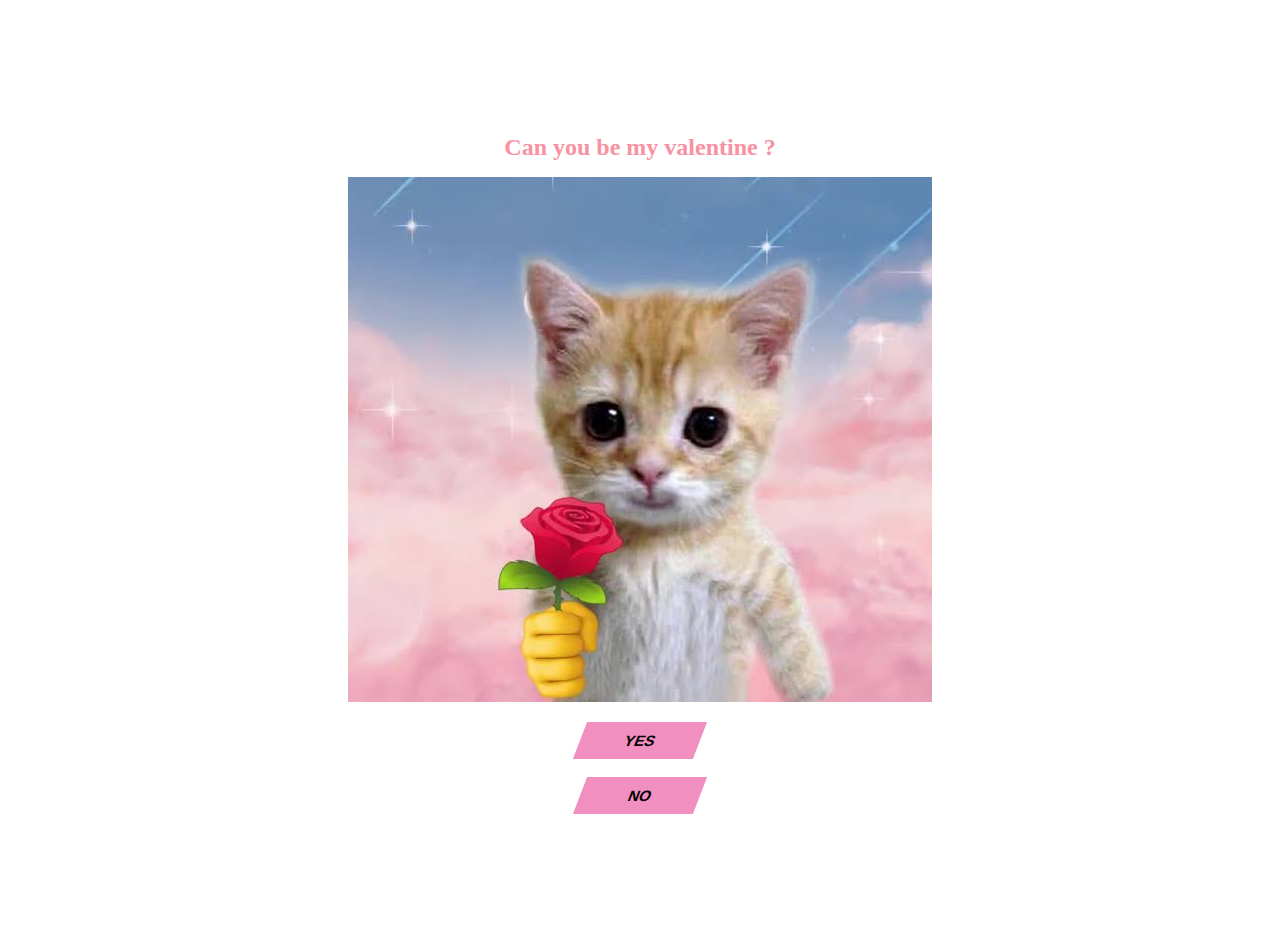
==== index.html @ 9d8ccc12 "Add files via upload" ====
<!DOCTYPE html>
<html lang="en">
  <head>
    <meta charset="UTF-8" />
    <meta name="viewport" content="width=device-width, initial-scale=1.0" />
    <title>Document</title>
    <link rel="stylesheet" href="css/index.css" />
  </head>
  <body class="container">
    <div class="div-column">
      <h1 class="text">Can you be my valentine ?</h1>
      <h4 id="trickMessage" class="hidden s-text">
        😛😛 You can't say no to me 😛😛
      </h4>
      <img src="./image/asking.jpeg" class="img" alt="" />

      <button id="yesBtn" class="btn">Yes</button>
      <br />
      <button id="noBtn" class="btn">No</button>
    </div>
  </body>
  <script src="js/script.js"></script>
  <!-- Link to your JavaScript file -->
</html>
---- css/index.css ----
html, body {
  overflow: hidden; /* Prevents scrolling on the page */
  height: 100%; /* Sets the height of the page to the viewport height */
}

body {
  font-family: 'Times New Roman', Times, serif;
  display: flex;
  justify-content: center; /* Center horizontally */
  align-items: center; /* Center vertically */
  min-height: calc(
    100vh - 32px
  ); /* Adjust 32px to your total vertical padding */
  margin: 0; /* Remove default margin */
}
.container {
  background-color: rgb(255, 255, 255);
  margin-left: auto;
  margin-right: auto;
  padding-left: 24px;
  padding-right: 24px;
  padding-top: 16px;
  padding-bottom: 16px;
}
.text {
  color: rgb(248, 145, 162);
  justify-content: center;
  align-items: center;
  display: flex;
  font-size: 1.50rem; /* Equivalent to 20px if the root font size is 16px */
}
.s-text {
  color: rgb(253, 164, 179);
  justify-content: center;
  align-items: center;
  display: flex;
  font-size: 0.75rem; /* Equivalent to 20px if the root font size is 16px */
}
.div-column {
  display: flex;
  flex-direction: column;
  align-items: center; /* This centers its children horizontally */
  justify-content: center; /* This centers its children vertically, if needed */
  padding-left: 1.5rem; /* 24px */
  padding-right: 1.5rem; /* 24px */
  padding-top: 1rem; /* 16px */
  padding-bottom: 1rem; /* 16px */
}
.img {
  max-width: 100%; /* Ensures the image is no wider than its container */
  display: block; /* Replace flex display with block for direct img styling */
  margin: 0 auto; /* Center the image horizontally if it's a block element */
  margin-bottom: 1.25rem; /* Equivalent to my-5 in Tailwind */
}
#show {
  height: 50px; /* Increase the height */
  width: 50px; /* Increase the width */
  background-color: transparent; /* Make the background transparent */
  border: none; /* Remove the border */
  cursor: pointer; /* Change cursor to pointer to indicate it's clickable */
  font-size: 120px; /* Adjust the font size as needed */
}
.dialog {
  flex-direction: column;
  align-items: center; /* Center horizontally */
  justify-content: space-between; /* Distribute space, but you can adjust as needed */
  /* Existing styles */
  background-color: pink;
  padding: 35px;
  border-radius: 8px;
  width: 250px;
  height: 200px;
  overflow: auto;
}

.dialog-content {
  /* New style for the inner container */
  display: flex;
  flex-direction: column;
  justify-content: center; /* Center vertically */
  align-items: center; /* Center horizontally */
}

/* From Uiverse.io by mrhyddenn */ 
button {
  background: #f08fc0;
  border: none;
  padding: 10px 20px;
  display: inline-block;
  font-size: 15px;
  font-weight: 600;
  width: 120px;
  text-transform: uppercase;
  cursor: pointer;
  transform: skew(-21deg);
}

span {
  display: inline-block;
  transform: skew(21deg);
}

button::before {
  content: '';
  position: absolute;
  top: 0;
  bottom: 0;
  right: 100%;
  left: 0;
  background: rgb(71, 12, 62);
  opacity: 0;
  z-index: -1;
  transition: all 0.5s;
}

button:hover {
  color: #fff;
}

button:hover::before {
  left: 0;
  right: 0;
  opacity: 1;
}

dialog[open] {
  -webkit-animation: show 1s ease normal;
}
@-webkit-keyframes show {
  from {
    transform: translateY(-110%);
  }
  to {
    transform: translateY(0%);
  }
}
.right-text {
  display: flex;
  flex-direction: column;
  justify-content: flex-end;
  align-items: flex-end;
  width: 100%; /* Ensure it takes the full width of its parent */
  text-align: right; /* This aligns the text to the right */
}
.button-container {
  display: flex;
  justify-content: center;
  width: 100%; /* Ensure it spans the full width of the dialog */
}
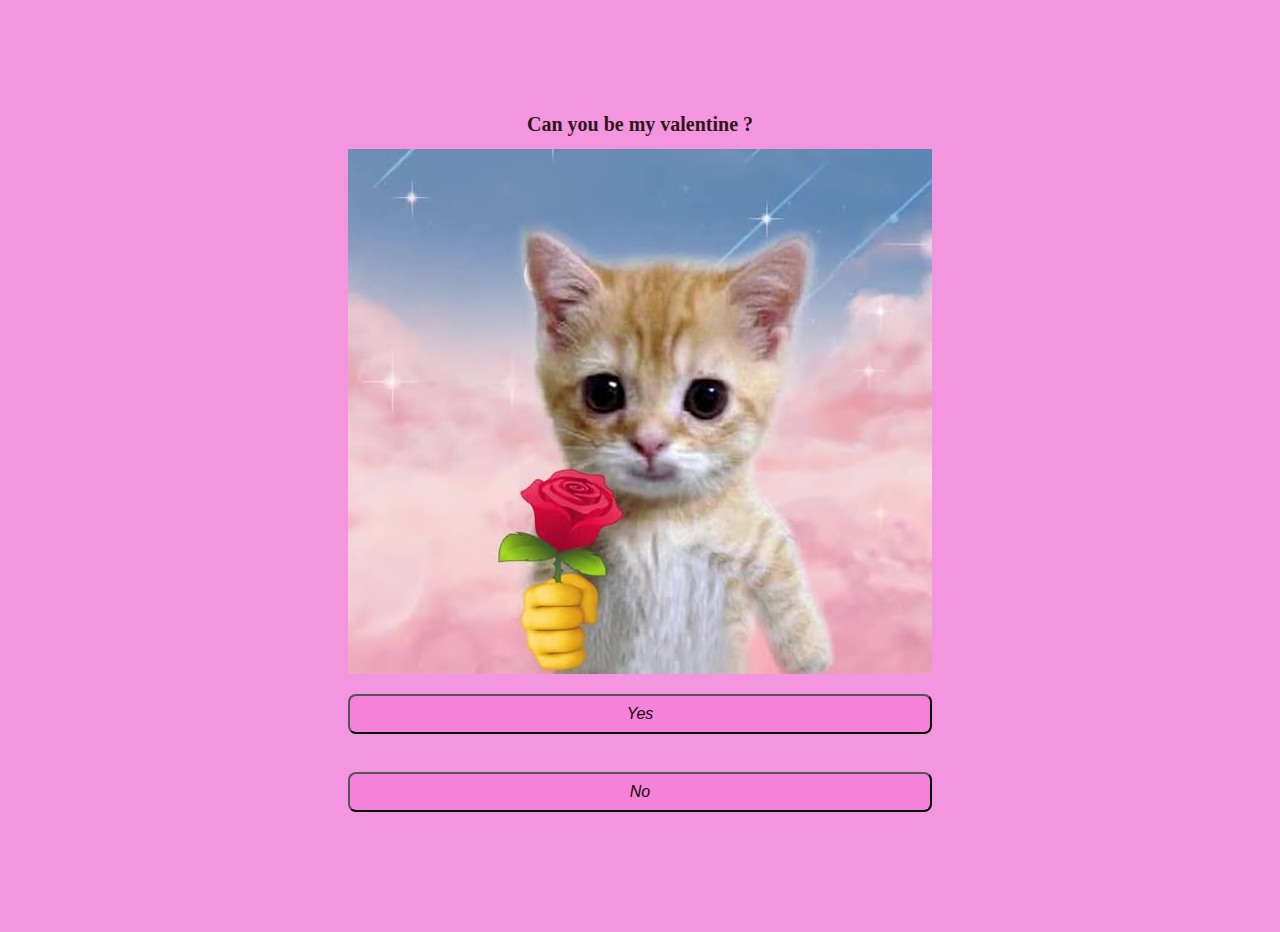
==== commit a19aa607: "Update index.html" ====
--- a/index.html
+++ b/index.html
@@ -3,7 +3,7 @@
   <head>
     <meta charset="UTF-8" />
     <meta name="viewport" content="width=device-width, initial-scale=1.0" />
-    <title>Document</title>
+    <title>OunSaa</title>
     <link rel="stylesheet" href="css/index.css" />
   </head>
   <body class="container">
--- a/css/index.css
+++ b/css/index.css
@@ -4,7 +4,7 @@
 }
 
 body {
-  font-family: 'Times New Roman', Times, serif;
+  font-family: 'Courier New', Courier, monospace;
   display: flex;
   justify-content: center; /* Center horizontally */
   align-items: center; /* Center vertically */
@@ -14,7 +14,7 @@
   margin: 0; /* Remove default margin */
 }
 .container {
-  background-color: rgb(255, 255, 255);
+  background-color: rgb(243, 150, 223);
   margin-left: auto;
   margin-right: auto;
   padding-left: 24px;
@@ -23,14 +23,15 @@
   padding-bottom: 16px;
 }
 .text {
-  color: rgb(248, 145, 162);
+  color: rgb(48, 22, 27);
   justify-content: center;
   align-items: center;
   display: flex;
-  font-size: 1.50rem; /* Equivalent to 20px if the root font size is 16px */
+  font-size: 1.25rem;
+  font-family: 'Times New Roman', Times, serif; /* Equivalent to 20px if the root font size is 16px */
 }
 .s-text {
-  color: rgb(253, 164, 179);
+  color: pink;
   justify-content: center;
   align-items: center;
   display: flex;
@@ -66,7 +67,7 @@
   justify-content: space-between; /* Distribute space, but you can adjust as needed */
   /* Existing styles */
   background-color: pink;
-  padding: 35px;
+  padding: 24px;
   border-radius: 8px;
   width: 250px;
   height: 200px;
@@ -81,47 +82,21 @@
   align-items: center; /* Center horizontally */
 }
 
-/* From Uiverse.io by mrhyddenn */ 
-button {
-  background: #f08fc0;
-  border: none;
-  padding: 10px 20px;
-  display: inline-block;
-  font-size: 15px;
-  font-weight: 600;
-  width: 120px;
-  text-transform: uppercase;
+.btn {
+  background-color: rgb(245, 129, 216);
+  width: 100%; /* Make button fill the width of its container */
+  border-radius: 0.5rem;
+  height: 2.5rem;
+  margin-bottom: 1.25rem;
   cursor: pointer;
-  transform: skew(-21deg);
+  font-size: 1rem;
+  font-style: italic; /* Equivalent to 16px if the root font size is 16px */
+  color: rgb(19, 8, 8);
+  transition: background-color 0.2s ease;
 }
+   /* Equivalent to my-5 in Tailwind */
 
-span {
-  display: inline-block;
-  transform: skew(21deg);
-}
 
-button::before {
-  content: '';
-  position: absolute;
-  top: 0;
-  bottom: 0;
-  right: 100%;
-  left: 0;
-  background: rgb(71, 12, 62);
-  opacity: 0;
-  z-index: -1;
-  transition: all 0.5s;
-}
-
-button:hover {
-  color: #fff;
-}
-
-button:hover::before {
-  left: 0;
-  right: 0;
-  opacity: 1;
-}
 
 dialog[open] {
   -webkit-animation: show 1s ease normal;
